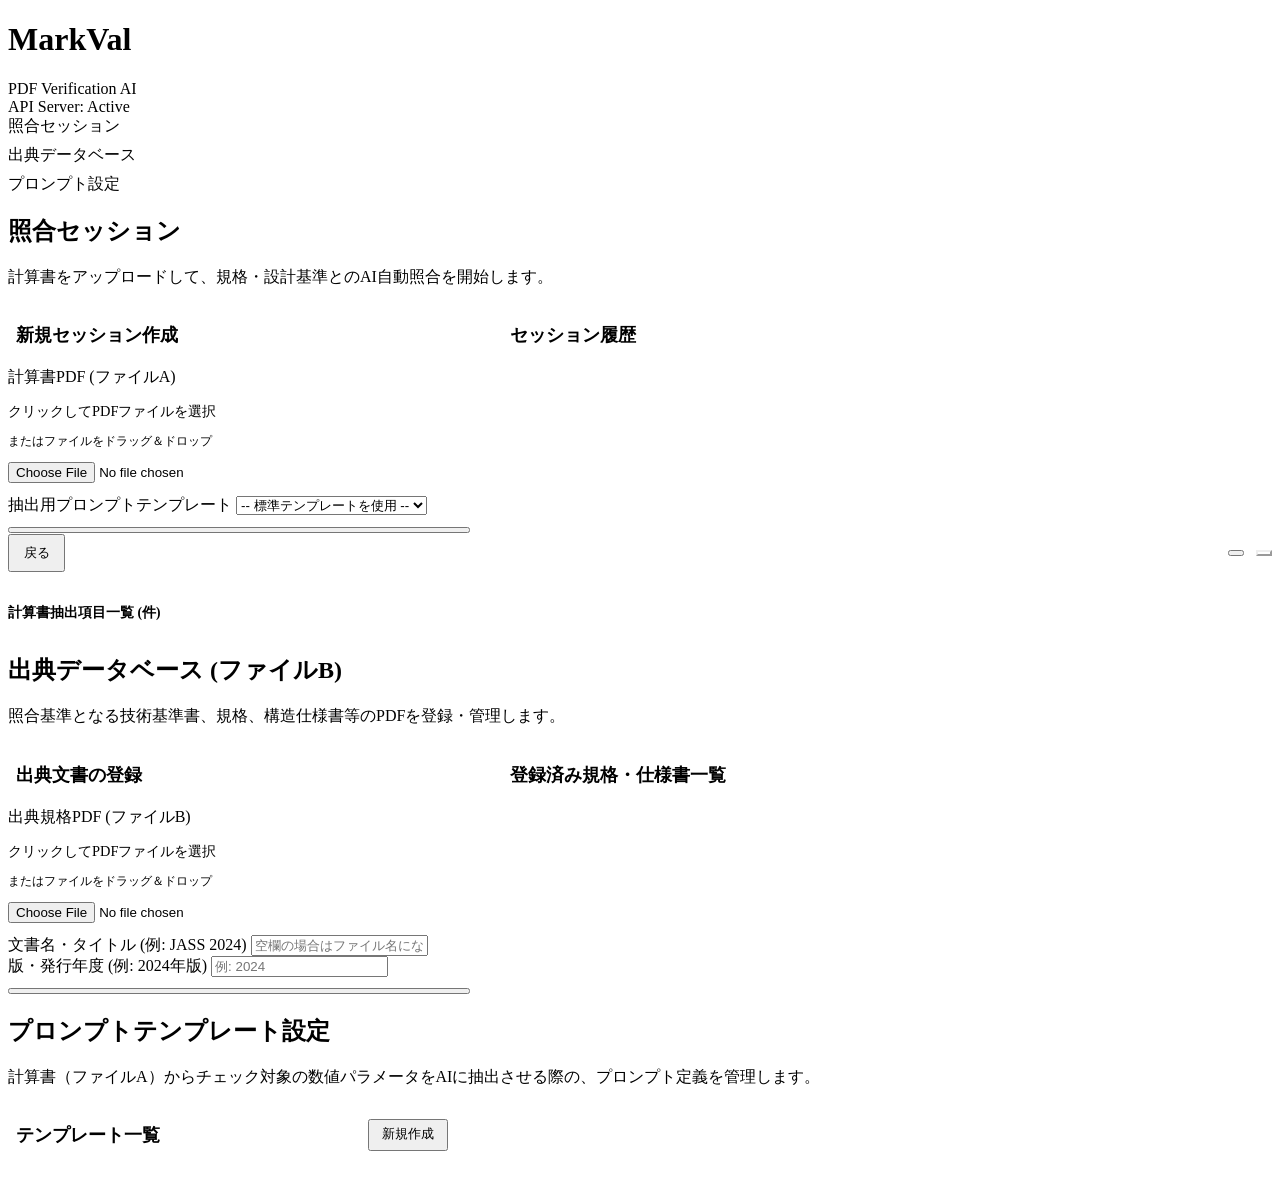
==== backend/app/static/index.html @ f7783916 "a" ====
<!DOCTYPE html>
<html lang="ja">
<head>
    <meta charset="UTF-8">
    <meta name="viewport" content="width=device-width, initial-scale=1.0">
    <title>MarkVal - AI PDF Verification Dashboard</title>
    <link rel="stylesheet" href="/static/style.css">
    <link rel="stylesheet" href="/static/css/all.min.css">
    <script defer src="/static/alpine.min.js"></script>
    <script src="/static/app.js"></script>
</head>
<body x-data="app">

    <!-- Global Top Loading Progress Bar -->
    <div class="global-loading-bar" x-show="loading.sessions || loading.docs || loading.prompts || loading.uploadA || loading.uploadB || loading.matching || loading.export || loading.docDetails"></div>

    <!-- Main Header -->
    <header>
        <div class="logo-container">
            <i class="fa-solid fa-square-check logo-icon"></i>
            <div>
                <h1 class="logo-title">MarkVal</h1>
                <div class="logo-subtitle">PDF Verification AI</div>
            </div>
        </div>
        
        <div class="api-status">
            <div class="status-dot"></div>
            <span>API Server: Active</span>
        </div>
    </header>

    <!-- App Main Layout -->
    <div class="app-container">
        <!-- Sidebar Navigation -->
        <aside class="sidebar">
            <nav style="display: flex; flex-direction: column; gap: 0.5rem; width: 100%;">
                <div class="nav-item" :class="activeTab === 'sessions' ? 'active' : ''" @click="activeTab = 'sessions'; activeSession = null;">
                    <i class="fa-solid fa-list-check"></i>
                    <span>照合セッション</span>
                </div>
                <div class="nav-item" :class="activeTab === 'source_db' ? 'active' : ''" @click="activeTab = 'source_db'; selectedDoc = null;">
                    <i class="fa-solid fa-database"></i>
                    <span>出典データベース</span>
                </div>
                <div class="nav-item" :class="activeTab === 'prompts' ? 'active' : ''" @click="activeTab = 'prompts'">
                    <i class="fa-solid fa-sliders"></i>
                    <span>プロンプト設定</span>
                </div>
            </nav>
        </aside>

        <!-- Main Content Area -->
        <main class="main-content">

            <!-- ================= SESSIONS TAB ================= -->
            <div x-show="activeTab === 'sessions'">
                
                <!-- 1. SESSIONS LIST & UPLOADER -->
                <div x-show="!activeSession">
                    <div class="section-header">
                        <div>
                            <h2 class="section-title">照合セッション</h2>
                            <p class="section-subtitle">計算書をアップロードして、規格・設計基準とのAI自動照合を開始します。</p>
                        </div>
                    </div>

                    <div style="display: grid; grid-template-columns: 1.2fr 2fr; gap: 2rem; align-items: start;">
                        <!-- Upload Form Card -->
                        <div class="glass-card" style="position: relative;">
                            <h3 style="margin-bottom: 1.25rem; font-size: 1.15rem; font-weight: 600;"><i class="fa-solid fa-file-arrow-up" style="color: var(--accent-purple); margin-right: 0.5rem;"></i>新規セッション作成</h3>
                            
                            <!-- Custom Drag-and-drop Dropzone -->
                            <div class="form-group">
                                <label class="form-label">計算書PDF (ファイルA)</label>
                                <div class="upload-dropzone">
                                    <i class="fa-solid fa-cloud-arrow-up upload-icon"></i>
                                    <p style="font-size: 0.9rem; font-weight: 500; margin-bottom: 0.25rem;">クリックしてPDFファイルを選択</p>
                                    <p style="font-size: 0.75rem; color: var(--text-muted);">またはファイルをドラッグ＆ドロップ</p>
                                    <input type="file" id="file-a-input" accept="application/pdf" @change="formA.file = $event.target.files[0]">
                                </div>
                                <div x-show="formA.file" style="margin-top: 0.75rem; display: flex; align-items: center; gap: 0.5rem; font-size: 0.85rem; color: var(--accent-teal);">
                                    <i class="fa-solid fa-file-pdf"></i>
                                    <span x-text="formA.file ? formA.file.name : ''"></span>
                                </div>
                            </div>

                            <!-- Prompt Selection -->
                            <div class="form-group">
                                <label class="form-label" for="session-prompt-select">抽出用プロンプトテンプレート</label>
                                <select class="form-select" id="session-prompt-select" x-model="formA.promptTemplateId">
                                    <option value="">-- 標準テンプレートを使用 --</option>
                                    <template x-for="prompt in promptTemplates" :key="prompt.id">
                                        <option :value="prompt.id" x-text="prompt.name"></option>
                                    </template>
                                </select>
                            </div>

                            <button class="btn btn-primary" style="width: 100%; margin-top: 0.5rem;" @click="uploadFileA" :disabled="loading.uploadA || !formA.file">
                                <template x-if="!loading.uploadA">
                                    <span><i class="fa-solid fa-play"></i> アップロードして解析開始</span>
                                </template>
                                <template x-if="loading.uploadA">
                                    <span style="display: flex; align-items: center; gap: 0.5rem;"><div class="spinner" style="width: 16px; height: 16px; border-width: 2px;"></div> PDF解析中...</span>
                                </template>
                            </button>
                        </div>

                        <!-- Session History List -->
                        <div class="glass-card">
                            <h3 style="margin-bottom: 1.25rem; font-size: 1.15rem; font-weight: 600;"><i class="fa-solid fa-clock-rotate-left" style="color: var(--accent-teal); margin-right: 0.5rem;"></i>セッション履歴</h3>
                            
                            <template x-if="sessions.length === 0">
                                <div style="text-align: center; padding: 3rem; color: var(--text-muted);">
                                    <i class="fa-regular fa-folder-open" style="font-size: 2.5rem; margin-bottom: 1rem; opacity: 0.5;"></i>
                                    <p>実行済みの照合セッションはありません。</p>
                                </div>
                            </template>

                            <div class="sessions-grid" style="grid-template-columns: 1fr;">
                                <template x-for="session in sessions" :key="session.id">
                                    <div class="glass-card session-card" style="padding: 1rem; border-color: rgba(255,255,255,0.05); background: rgba(255,255,255,0.015);">
                                        <div class="session-card-header">
                                            <div>
                                                <div class="session-title-text" x-text="getFilename(session.file_a_path)" :title="getFilename(session.file_a_path)"></div>
                                                <div class="session-meta-date" x-text="formatDate(session.created_at)"></div>
                                            </div>
                                            <!-- Status badge -->
                                            <span class="badge" 
                                                  :class="session.status === 'exported' ? 'badge-approved' : (session.status === 'reviewed' ? 'badge-pending' : 'badge-pending')"
                                                  x-text="session.status === 'exported' ? 'エクスポート済' : (session.status === 'reviewed' ? '照合完了' : '未照合')"></span>
                                        </div>
                                        
                                        <div class="session-card-footer">
                                            <span class="session-count-tag">
                                                <i class="fa-solid fa-calculator" style="margin-right: 0.25rem;"></i>
                                                抽出項目: <strong x-text="session.item_count" style="color: var(--accent-teal);"></strong> 件
                                            </span>
                                            
                                            <button class="btn btn-secondary" style="padding: 0.4rem 1rem; font-size: 0.85rem;" @click="selectSession(session)">
                                                <i class="fa-solid fa-folder-open"></i> 開く
                                            </button>
                                        </div>
                                    </div>
                                </template>
                            </div>
                        </div>
                    </div>
                </div>

                <!-- 2. ACTIVE SESSION DETAIL (REVIEW SCREEN) -->
                <div x-show="activeSession" style="display: flex; flex-direction: column; height: 100%;">
                    <!-- Session Sub-header -->
                    <div style="display: flex; justify-content: space-between; align-items: center; border-bottom: 1px solid var(--border-glass); padding-bottom: 1rem; margin-bottom: 1rem;">
                        <div style="display: flex; align-items: center; gap: 1rem; min-width: 0;">
                            <button class="btn btn-secondary" style="padding: 0.5rem 0.85rem;" @click="activeSession = null; fetchSessions();">
                                <i class="fa-solid fa-arrow-left-long"></i> 戻る
                            </button>
                            <div style="min-width: 0;">
                                <h2 style="font-size: 1.25rem; font-weight: 700; white-space: nowrap; overflow: hidden; text-overflow: ellipsis; color: var(--text-primary);" x-text="activeSession ? getFilename(activeSession.file_a_path) : ''"></h2>
                                <p style="font-size: 0.8rem; color: var(--text-muted); margin-top: 0.1rem;" x-text="'ID: ' + (activeSession ? activeSession.id : '')"></p>
                            </div>
                        </div>

                        <!-- Top actions -->
                        <div style="display: flex; gap: 0.75rem;">
                            <!-- Run Match button -->
                            <button class="btn btn-primary" @click="runMatching" :disabled="loading.matching || checkItems.length === 0">
                                <template x-if="!loading.matching">
                                    <span><i class="fa-solid fa-wand-magic-sparkles"></i> 🤖 AI照合を実行</span>
                                </template>
                                <template x-if="loading.matching">
                                    <span style="display: flex; align-items: center; gap: 0.5rem;"><div class="spinner" style="width: 16px; height: 16px; border-width: 2px;"></div> 照合中...</span>
                                </template>
                            </button>

                            <!-- Export button -->
                            <button class="btn btn-secondary" style="border-color: var(--color-approved); color: var(--color-approved); background: var(--color-approved-bg);" @click="exportAnnotatedPdf" :disabled="loading.export">
                                <template x-if="!loading.export">
                                    <span><i class="fa-solid fa-file-pdf"></i> 注釈PDFダウンロード</span>
                                </template>
                                <template x-if="loading.export">
                                    <span style="display: flex; align-items: center; gap: 0.5rem;"><div class="spinner" style="width: 16px; height: 16px; border-width: 2px; border-top-color: var(--color-approved);"></div> エクスポート中...</span>
                                </template>
                            </button>
                        </div>
                    </div>

                    <!-- Split Review Grid Layout -->
                    <div class="review-container">
                        <!-- Left Checklist Panel -->
                        <div class="review-left-pane">
                            <div style="display: flex; justify-content: space-between; align-items: center; margin-bottom: 0.75rem; font-size: 0.85rem; color: var(--text-secondary);">
                                <span style="font-weight: 600;">計算書抽出項目一覧 (<span x-text="checkItems.length"></span>件)</span>
                            </div>

                            <!-- List -->
                            <div class="review-items-list">
                                <template x-for="item in checkItems" :key="item.id">
                                    <div class="check-item-card" 
                                         :class="selectedItem && selectedItem.id === item.id ? 'active' : ''"
                                         @click="selectedItem = item">
                                        <div class="check-item-info">
                                            <div class="check-item-label" x-text="item.label" :title="item.label"></div>
                                            <div class="check-item-values">
                                                <span x-text="item.value"></span>
                                                <span x-text="item.unit" style="font-size: 0.75rem; color: var(--text-muted);"></span>
                                            </div>
                                            <!-- Match confidence bar -->
                                            <div x-show="matchResults[item.id]" style="display: flex; align-items: center; gap: 0.5rem; margin-top: 0.25rem;">
                                                <div class="confidence-bar">
                                                    <div class="confidence-fill" 
                                                         :style="'width: ' + (matchResults[item.id] ? Math.round(matchResults[item.id].confidence * 100) : 0) + '%; background-color: ' + (matchResults[item.id]?.status === 'approved' ? 'var(--color-approved)' : (matchResults[item.id]?.status === 'rejected' ? 'var(--color-rejected)' : 'var(--color-pending)'))"></div>
                                                </div>
                                                <span style="font-size: 0.7rem; color: var(--text-muted);" x-text="(matchResults[item.id] ? Math.round(matchResults[item.id].confidence * 100) : 0) + '%'"></span>
                                            </div>
                                        </div>

                                        <!-- Status indicator badge -->
                                        <div>
                                            <template x-if="matchResults[item.id]">
                                                <span class="badge" 
                                                      :class="matchResults[item.id].status === 'approved' ? 'badge-approved' : (matchResults[item.id].status === 'rejected' ? 'badge-rejected' : 'badge-pending')"
                                                      x-text="matchResults[item.id].status === 'approved' ? '承認✓' : (matchResults[item.id].status === 'rejected' ? '除外' : '保留')"></span>
                                            </template>
                                            <template x-if="!matchResults[item.id]">
                                                <span class="badge badge-pending" style="opacity: 0.5;">未照合</span>
                                            </template>
                                        </div>
                                    </div>
                                </template>
                            </div>
                        </div>

                        <!-- Right Detail Comparison Panel -->
                        <div class="review-right-pane">
                            <template x-if="!selectedItem">
                                <div style="display: flex; flex-direction: column; justify-content: center; align-items: center; flex: 1; text-align: center; color: var(--text-muted); border: 2px dashed var(--border-glass); border-radius: 16px; padding: 3rem;">
                                    <i class="fa-solid fa-arrow-pointer" style="font-size: 3rem; color: var(--accent-purple); opacity: 0.4; margin-bottom: 1rem; transform: rotate(-25deg);"></i>
                                    <h4 style="font-size: 1.1rem; font-weight: 600; color: var(--text-primary); margin-bottom: 0.25rem;">項目を選択してください</h4>
                                    <p style="font-size: 0.85rem; max-width: 300px;">左側の抽出項目リストから確認したい項目を選択すると、詳細情報とAIの照合内容が表示されます。</p>
                                </div>
                            </template>

                            <template x-if="selectedItem">
                                <div class="glass-card" style="padding: 1.5rem; display: flex; flex-direction: column; gap: 1.5rem;">
                                    
                                    <!-- Detail Header -->
                                    <div class="detail-header" style="display: flex; justify-content: space-between; align-items: start;">
                                        <div>
                                            <span style="font-size: 0.8rem; color: var(--accent-teal); font-weight: 600; text-transform: uppercase;" x-text="'PAGE ' + selectedItem.page"></span>
                                            <h3 style="font-size: 1.25rem; font-weight: 700; color: var(--text-primary); margin-top: 0.15rem;" x-text="selectedItem.label"></h3>
                                        </div>

                                        <!-- Review Decision Actions -->
                                        <div x-show="matchResults[selectedItem.id]" style="display: flex; flex-direction: column; align-items: flex-end; gap: 0.4rem;">
                                            <span style="font-size: 0.8rem; font-weight: 600; color: var(--text-muted);">手動判定の上書き:</span>
                                            <div style="display: flex; background: var(--bg-tertiary); border: 1px solid var(--border-glass); padding: 0.25rem; border-radius: 10px; gap: 0.25rem;">
                                                <button class="btn" style="padding: 0.35rem 0.85rem; font-size: 0.8rem; border-radius: 8px;"
                                                        :class="matchResults[selectedItem.id]?.status === 'approved' ? 'btn-status-approved active' : 'btn-status-approved'"
                                                        @click="updateStatus(selectedItem, 'approved')">
                                                    承認✓
                                                </button>
                                                <button class="btn" style="padding: 0.35rem 0.85rem; font-size: 0.8rem; border-radius: 8px;"
                                                        :class="matchResults[selectedItem.id]?.status === 'rejected' ? 'btn-status-rejected active' : 'btn-status-rejected'"
                                                        @click="updateStatus(selectedItem, 'rejected')">
                                                    除外
                                                </button>
                                                <button class="btn" style="padding: 0.35rem 0.85rem; font-size: 0.8rem; border-radius: 8px;"
                                                        :class="matchResults[selectedItem.id]?.status === 'pending' ? 'btn-status-pending active' : 'btn-status-pending'"
                                                        @click="updateStatus(selectedItem, 'pending')">
                                                    保留
                                                </button>
                                            </div>
                                        </div>
                                    </div>

                                    <!-- Extracted info row -->
                                    <div class="detail-row">
                                        <div class="detail-col">
                                            <h4 class="detail-label">計算書の値</h4>
                                            <div class="detail-value-box">
                                                <span class="detail-number" x-text="selectedItem.value"></span>
                                                <span class="detail-unit" x-text="selectedItem.unit"></span>
                                            </div>
                                        </div>
                                        <div class="detail-col">
                                            <h4 class="detail-label">計算書上の出現コンテキスト</h4>
                                            <div class="context-block" x-text="selectedItem.context"></div>
                                        </div>
                                    </div>

                                    <!-- AI Match Results Analysis -->
                                    <div>
                                        <h4 class="detail-label" style="margin-bottom: 0.75rem;"><i class="fa-solid fa-brain" style="color: var(--accent-purple); margin-right: 0.4rem;"></i>AI照合解析結果</h4>
                                        
                                        <!-- Case 1: Match run and results exist -->
                                        <template x-if="matchResults[selectedItem.id]">
                                            <div>
                                                <!-- Subcase 1a: Matched Source Item found -->
                                                <template x-if="matchResults[selectedItem.id].source_item">
                                                    <div class="match-comparison-card" :class="matchResults[selectedItem.id].status === 'approved' ? 'matched' : 'unmatched'">
                                                        
                                                        <div style="display: flex; justify-content: space-between; align-items: center; margin-bottom: 1rem; border-bottom: 1px solid var(--border-glass); padding-bottom: 0.75rem;">
                                                            <div>
                                                                <span style="font-size: 0.75rem; color: var(--text-muted); font-weight: 500;">照合元データベース (ファイルB)</span>
                                                                <h4 style="font-size: 0.95rem; font-weight: 700; color: var(--text-primary);" x-text="matchResults[selectedItem.id].source_item.label"></h4>
                                                                <span style="font-size: 0.8rem; color: var(--accent-teal);" x-text="'基準書等: ' + (matchResults[selectedItem.id].source_item.context_text.substring(0,30) + '... (P.' + matchResults[selectedItem.id].source_item.page + ')')"></span>
                                                            </div>
                                                            <div style="text-align: right;">
                                                                <span style="font-size: 0.75rem; color: var(--text-muted);">適合度</span>
                                                                <div style="font-family: var(--font-mono); font-size: 1.25rem; font-weight: 700; color: var(--accent-teal);" x-text="Math.round(matchResults[selectedItem.id].confidence * 100) + '%'"></div>
                                                            </div>
                                                        </div>

                                                        <!-- Comparison details -->
                                                        <div style="display: flex; gap: 2rem; align-items: center; margin-bottom: 1.25rem;">
                                                            <div style="background: rgba(0,0,0,0.15); padding: 0.6rem 1rem; border-radius: 8px; border: 1px solid var(--border-glass); text-align: center; min-width: 100px;">
                                                                <span style="font-size: 0.7rem; color: var(--text-muted); display: block;">計算書(A)</span>
                                                                <span style="font-family: var(--font-mono); font-size: 1.15rem; font-weight: 700;" x-text="selectedItem.value + ' ' + selectedItem.unit"></span>
                                                            </div>
                                                            
                                                            <i class="fa-solid fa-arrows-left-right" style="color: var(--text-muted); font-size: 1.2rem;"></i>

                                                            <div style="background: rgba(0,0,0,0.15); padding: 0.6rem 1rem; border-radius: 8px; border: 1px solid var(--border-glass); text-align: center; min-width: 100px;">
                                                                <span style="font-size: 0.7rem; color: var(--text-muted); display: block;">出典DB(B)</span>
                                                                <span style="font-family: var(--font-mono); font-size: 1.15rem; font-weight: 700; color: var(--accent-teal);" x-text="matchResults[selectedItem.id].source_item.value + ' ' + matchResults[selectedItem.id].source_item.unit"></span>
                                                            </div>
                                                        </div>

                                                        <!-- Reasoning -->
                                                        <div class="match-reasoning-title">
                                                            <i class="fa-solid fa-comment-dots" style="color: var(--accent-purple);"></i>
                                                            <span>判定理由と根拠</span>
                                                        </div>
                                                        <div class="match-reasoning-text" x-text="matchResults[selectedItem.id].ai_reasoning"></div>

                                                        <!-- Source Context Text -->
                                                        <div style="font-size: 0.8rem; color: var(--text-muted); margin-bottom: 0.4rem; font-weight: 600;">出典箇所コンテキスト (ファイルB)</div>
                                                        <div class="context-block" style="font-size: 0.8rem; max-height: 120px;" x-text="matchResults[selectedItem.id].source_item.context_text"></div>
                                                    </div>
                                                </template>

                                                <!-- Subcase 1b: No Source Item matched (but AI reasoning is there) -->
                                                <template x-if="!matchResults[selectedItem.id].source_item">
                                                    <div class="match-comparison-card unmatched">
                                                        <div class="match-reasoning-title" style="color: var(--color-rejected);">
                                                            <i class="fa-solid fa-triangle-exclamation"></i>
                                                            <span>適合データ未検出</span>
                                                        </div>
                                                        <div class="match-reasoning-text" style="background: rgba(0,0,0,0.15);" x-text="matchResults[selectedItem.id].ai_reasoning"></div>
                                                        <p style="font-size: 0.8rem; color: var(--text-muted);">
                                                            出典データベース内に関連パラメータや一致する数値を見つけることができませんでした。
                                                        </p>
                                                    </div>
                                                </template>
                                            </div>
                                        </template>

                                        <!-- Case 2: Matching results do not exist for this item -->
                                        <template x-if="!matchResults[selectedItem.id]">
                                            <div style="border: 1px solid var(--border-glass); background: hsla(38, 92%, 50%, 0.05); padding: 1.25rem; border-radius: 12px; display: flex; align-items: center; gap: 1rem;">
                                                <i class="fa-solid fa-circle-question" style="font-size: 1.75rem; color: var(--color-pending);"></i>
                                                <div>
                                                    <h5 style="font-weight: 600; font-size: 0.95rem; color: var(--text-primary);">この項目はまだ照合されていません</h5>
                                                    <p style="font-size: 0.85rem; color: var(--text-muted); margin-top: 0.1rem;">上の『🤖 AI照合を実行』ボタンをクリックして、データベースBの出典情報と突き合わせてください。</p>
                                                </div>
                                            </div>
                                        </template>
                                    </div>
                                </div>
                            </template>
                        </div>
                    </div>
                </div>
            </div>

            <!-- ================= SOURCE DB TAB ================= -->
            <div x-show="activeTab === 'source_db'">
                <div class="section-header">
                    <div>
                        <h2 class="section-title">出典データベース (ファイルB)</h2>
                        <p class="section-subtitle">照合基準となる技術基準書、規格、構造仕様書等のPDFを登録・管理します。</p>
                    </div>
                </div>

                <div style="display: grid; grid-template-columns: 1.2fr 2fr; gap: 2rem; align-items: start;">
                    <!-- Upload/Register Document -->
                    <div class="glass-card">
                        <h3 style="margin-bottom: 1.25rem; font-size: 1.15rem; font-weight: 600;"><i class="fa-solid fa-folder-plus" style="color: var(--accent-purple); margin-right: 0.5rem;"></i>出典文書の登録</h3>
                        
                        <div class="form-group">
                            <label class="form-label">出典規格PDF (ファイルB)</label>
                            <div class="upload-dropzone">
                                <i class="fa-solid fa-file-pdf upload-icon" style="color: var(--color-rejected);"></i>
                                <p style="font-size: 0.9rem; font-weight: 500; margin-bottom: 0.25rem;">クリックしてPDFファイルを選択</p>
                                <p style="font-size: 0.75rem; color: var(--text-muted);">またはファイルをドラッグ＆ドロップ</p>
                                <input type="file" id="file-b-input" accept="application/pdf" @change="formB.file = $event.target.files[0]">
                            </div>
                            <div x-show="formB.file" style="margin-top: 0.75rem; display: flex; align-items: center; gap: 0.5rem; font-size: 0.85rem; color: var(--accent-teal);">
                                <i class="fa-solid fa-file-pdf"></i>
                                <span x-text="formB.file ? formB.file.name : ''"></span>
                            </div>
                        </div>

                        <div class="form-group">
                            <label class="form-label" for="doc-title">文書名・タイトル (例: JASS 2024)</label>
                            <input type="text" id="doc-title" class="form-input" placeholder="空欄の場合はファイル名になります" x-model="formB.title">
                        </div>

                        <div class="form-group">
                            <label class="form-label" for="doc-version">版・発行年度 (例: 2024年版)</label>
                            <input type="text" id="doc-version" class="form-input" placeholder="例: 2024" x-model="formB.version">
                        </div>

                        <button class="btn btn-primary" style="width: 100%; margin-top: 0.5rem;" @click="uploadSourceDoc" :disabled="loading.uploadB || !formB.file">
                            <template x-if="!loading.uploadB">
                                <span><i class="fa-solid fa-square-plus"></i> 登録し、数値を自動抽出</span>
                            </template>
                            <template x-if="loading.uploadB">
                                <span style="display: flex; align-items: center; gap: 0.5rem;"><div class="spinner" style="width: 16px; height: 16px; border-width: 2px;"></div> PDF解析&データ登録中...</span>
                            </template>
                        </button>
                    </div>

                    <!-- Registered Documents list -->
                    <div style="display: flex; flex-direction: column; gap: 1rem;">
                        <div class="glass-card">
                            <h3 style="margin-bottom: 1.25rem; font-size: 1.15rem; font-weight: 600;"><i class="fa-solid fa-files" style="color: var(--accent-teal); margin-right: 0.5rem;"></i>登録済み規格・仕様書一覧</h3>
                            
                            <template x-if="sourceDocs.length === 0">
                                <div style="text-align: center; padding: 3rem; color: var(--text-muted);">
                                    <i class="fa-regular fa-folder" style="font-size: 2.5rem; margin-bottom: 1rem; opacity: 0.5;"></i>
                                    <p>登録済みの出典文書はありません。左側のフォームから登録してください。</p>
                                </div>
                            </template>

                            <div class="source-docs-list">
                                <template x-for="doc in sourceDocs" :key="doc.id">
                                    <div class="glass-card" style="padding: 1.25rem; border-color: rgba(255,255,255,0.05); display: flex; flex-direction: column; gap: 0.75rem;" :style="selectedDoc && selectedDoc.id === doc.id ? 'border-color: var(--accent-purple); background: var(--accent-purple-glow);' : ''">
                                        <div style="display: flex; justify-content: space-between; align-items: start;">
                                            <div>
                                                <h4 style="font-weight: 700; font-size: 1.05rem; color: var(--text-primary);" x-text="doc.title || doc.filename"></h4>
                                                <div style="font-size: 0.8rem; color: var(--text-muted); margin-top: 0.15rem;" x-text="doc.version ? '版: ' + doc.version : ''"></div>
                                                <div style="font-size: 0.8rem; color: var(--text-muted); margin-top: 0.15rem;" x-text="'登録日時: ' + formatDate(doc.uploaded_at)"></div>
                                            </div>
                                            <button class="btn btn-danger" style="padding: 0.35rem 0.6rem; font-size: 0.75rem;" @click.stop="deleteSourceDoc(doc.id)">
                                                <i class="fa-solid fa-trash"></i> 削除
                                            </button>
                                        </div>

                                        <div style="display: flex; justify-content: space-between; align-items: center; border-top: 1px solid var(--border-glass); padding-top: 0.75rem; margin-top: 0.25rem;">
                                            <span style="font-size: 0.8rem; color: var(--text-secondary);">
                                                抽出済み数値・パラメータ: <strong style="color: var(--accent-teal);" x-text="doc.item_count"></strong> 件
                                            </span>
                                            <button class="btn btn-secondary" style="padding: 0.35rem 0.85rem; font-size: 0.8rem;" @click="selectSourceDoc(doc)">
                                                <i class="fa-solid fa-eye"></i> データを確認
                                            </button>
                                        </div>

                                        <!-- Nested Extracted parameters list (collapsible on select) -->
                                        <div x-show="selectedDoc && selectedDoc.id === doc.id" style="margin-top: 0.5rem; padding-top: 0.75rem; border-top: 1px dashed var(--border-glass);">
                                            <h5 style="font-size: 0.85rem; font-weight: 600; color: var(--text-primary); margin-bottom: 0.5rem;">抽出された変数・値一覧:</h5>
                                            
                                            <template x-if="loading.docDetails">
                                                <div style="text-align: center; padding: 1rem;">
                                                    <div class="spinner" style="width: 20px; height: 20px; border-width: 2px; display: inline-block;"></div>
                                                </div>
                                            </template>

                                            <template x-if="!loading.docDetails && docItems.length === 0">
                                                <p style="font-size: 0.8rem; color: var(--text-muted); text-align: center;">抽出データがありません。</p>
                                            </template>

                                            <div style="max-height: 250px; overflow-y: auto; display: flex; flex-direction: column; gap: 0.4rem; padding-right: 0.25rem;">
                                                <template x-for="item in docItems" :key="item.id">
                                                    <div style="background: rgba(0,0,0,0.2); padding: 0.5rem 0.75rem; border-radius: 6px; border: 1px solid var(--border-glass); display: flex; justify-content: space-between; align-items: center;">
                                                        <div style="min-width: 0; flex: 1;">
                                                            <div style="font-size: 0.8rem; font-weight: 600; color: var(--text-secondary); white-space: nowrap; overflow: hidden; text-overflow: ellipsis;" x-text="item.label"></div>
                                                            <div style="font-size: 0.7rem; color: var(--text-muted);" x-text="'P. ' + item.page + ' | Context: ' + (item.context_text.substring(0,35) + '...')"></div>
                                                        </div>
                                                        <div style="font-family: var(--font-mono); font-size: 0.85rem; font-weight: 600; color: var(--accent-teal); white-space: nowrap;">
                                                            <span x-text="item.value"></span>
                                                            <span x-text="item.unit" style="font-size: 0.7rem; color: var(--text-muted);"></span>
                                                        </div>
                                                    </div>
                                                </template>
                                            </div>
                                        </div>
                                    </div>
                                </template>
                            </div>
                        </div>
                    </div>
                </div>
            </div>

            <!-- ================= PROMPT TAB ================= -->
            <div x-show="activeTab === 'prompts'">
                <div class="section-header">
                    <div>
                        <h2 class="section-title">プロンプトテンプレート設定</h2>
                        <p class="section-subtitle">計算書（ファイルA）からチェック対象の数値パラメータをAIに抽出させる際の、プロンプト定義を管理します。</p>
                    </div>
                </div>

                <div style="display: grid; grid-template-columns: 1fr 1.8fr; gap: 2rem; align-items: start;">
                    <!-- Template List -->
                    <div class="glass-card">
                        <div style="display: flex; justify-content: space-between; align-items: center; margin-bottom: 1.25rem;">
                            <h3 style="font-size: 1.15rem; font-weight: 600;"><i class="fa-solid fa-clipboard-list" style="color: var(--accent-teal); margin-right: 0.5rem;"></i>テンプレート一覧</h3>
                            <button class="btn btn-secondary" style="padding: 0.35rem 0.75rem; font-size: 0.8rem;" @click="startNewPrompt">
                                <i class="fa-solid fa-plus"></i> 新規作成
                            </button>
                        </div>

                        <div style="display: flex; flex-direction: column; gap: 0.5rem;">
                            <!-- Seed prompt or loaded prompts -->
                            <template x-for="prompt in promptTemplates" :key="prompt.id">
                                <div class="nav-item" style="border: 1px solid rgba(255,255,255,0.05); background: rgba(255,255,255,0.01);"
                                     :class="selectedPrompt && selectedPrompt.id === prompt.id ? 'active' : ''"
                                     @click="selectPrompt(prompt)">
                                    <i class="fa-regular fa-file-code" style="color: var(--accent-purple);"></i>
                                    <div style="flex: 1; min-width: 0;">
                                        <div style="font-weight: 600; font-size: 0.9rem; white-space: nowrap; overflow: hidden; text-overflow: ellipsis;" x-text="prompt.name"></div>
                                        <div style="font-size: 0.75rem; color: var(--text-muted);" x-text="prompt.industry || '一般'"></div>
                                    </div>
                                </div>
                            </template>
                        </div>
                    </div>

                    <!-- Template Edit Form -->
                    <div class="glass-card">
                        <!-- Placeholder -->
                        <template x-if="!selectedPrompt && !isEditingNewPrompt">
                            <div style="text-align: center; padding: 5rem; color: var(--text-muted);">
                                <i class="fa-solid fa-sliders" style="font-size: 3rem; margin-bottom: 1.5rem; opacity: 0.4;"></i>
                                <p>左側のリストからテンプレートを選択するか、「新規作成」をクリックして編集を開始してください。</p>
                            </div>
                        </template>

                        <!-- Form contents -->
                        <template x-if="selectedPrompt || isEditingNewPrompt">
                            <div>
                                <h3 style="margin-bottom: 1.25rem; font-size: 1.15rem; font-weight: 700; color: var(--text-primary);"
                                    x-text="isEditingNewPrompt ? '新規プロンプトテンプレート作成' : 'テンプレートの編集'"></h3>
                                
                                <div class="form-group">
                                    <label class="form-label" for="prompt-name">テンプレート名</label>
                                    <input type="text" id="prompt-name" class="form-input" placeholder="例: 構造計算書_標準" x-model="editingPrompt.name">
                                </div>

                                <div class="form-group">
                                    <label class="form-label" for="prompt-industry">分野・タグ</label>
                                    <input type="text" id="prompt-industry" class="form-input" placeholder="例: 建築構造 / 土木 / 機械設計" x-model="editingPrompt.industry">
                                </div>

                                <div class="form-group">
                                    <label class="form-label" for="prompt-content">プロンプト本文テンプレート (変数: {{document_text}})</label>
                                    <textarea id="prompt-content" class="form-textarea" style="height: 250px; font-family: var(--font-mono); font-size: 0.85rem;" placeholder="PDFテキストから項目を抽出するための指示を記述してください。" x-model="editingPrompt.content"></textarea>
                                </div>

                                <div style="display: flex; justify-content: space-between; align-items: center; margin-top: 1.5rem; border-top: 1px solid var(--border-glass); padding-top: 1rem;">
                                    <div>
                                        <button class="btn btn-danger" x-show="selectedPrompt" @click="deletePrompt(selectedPrompt.id)">
                                            <i class="fa-solid fa-trash-can"></i> 削除
                                        </button>
                                    </div>
                                    <div style="display: flex; gap: 0.5rem;">
                                        <button class="btn btn-secondary" @click="selectedPrompt = null; isEditingNewPrompt = false;">キャンセル</button>
                                        <button class="btn btn-primary" @click="savePrompt"><i class="fa-solid fa-floppy-disk"></i> 保存</button>
                                    </div>
                                </div>
                            </div>
                        </template>
                    </div>
                </div>
            </div>

        </main>
    </div>

    <!-- Notification Toast Popup -->
    <div class="toast-notification" :class="notification ? notification.type : ''" x-show="notification">
        <i class="fa-solid toast-icon" :class="notification?.type === 'success' ? 'fa-circle-check' : 'fa-circle-exclamation'"></i>
        <span x-text="notification ? notification.message : ''"></span>
    </div>

</body>
</html>
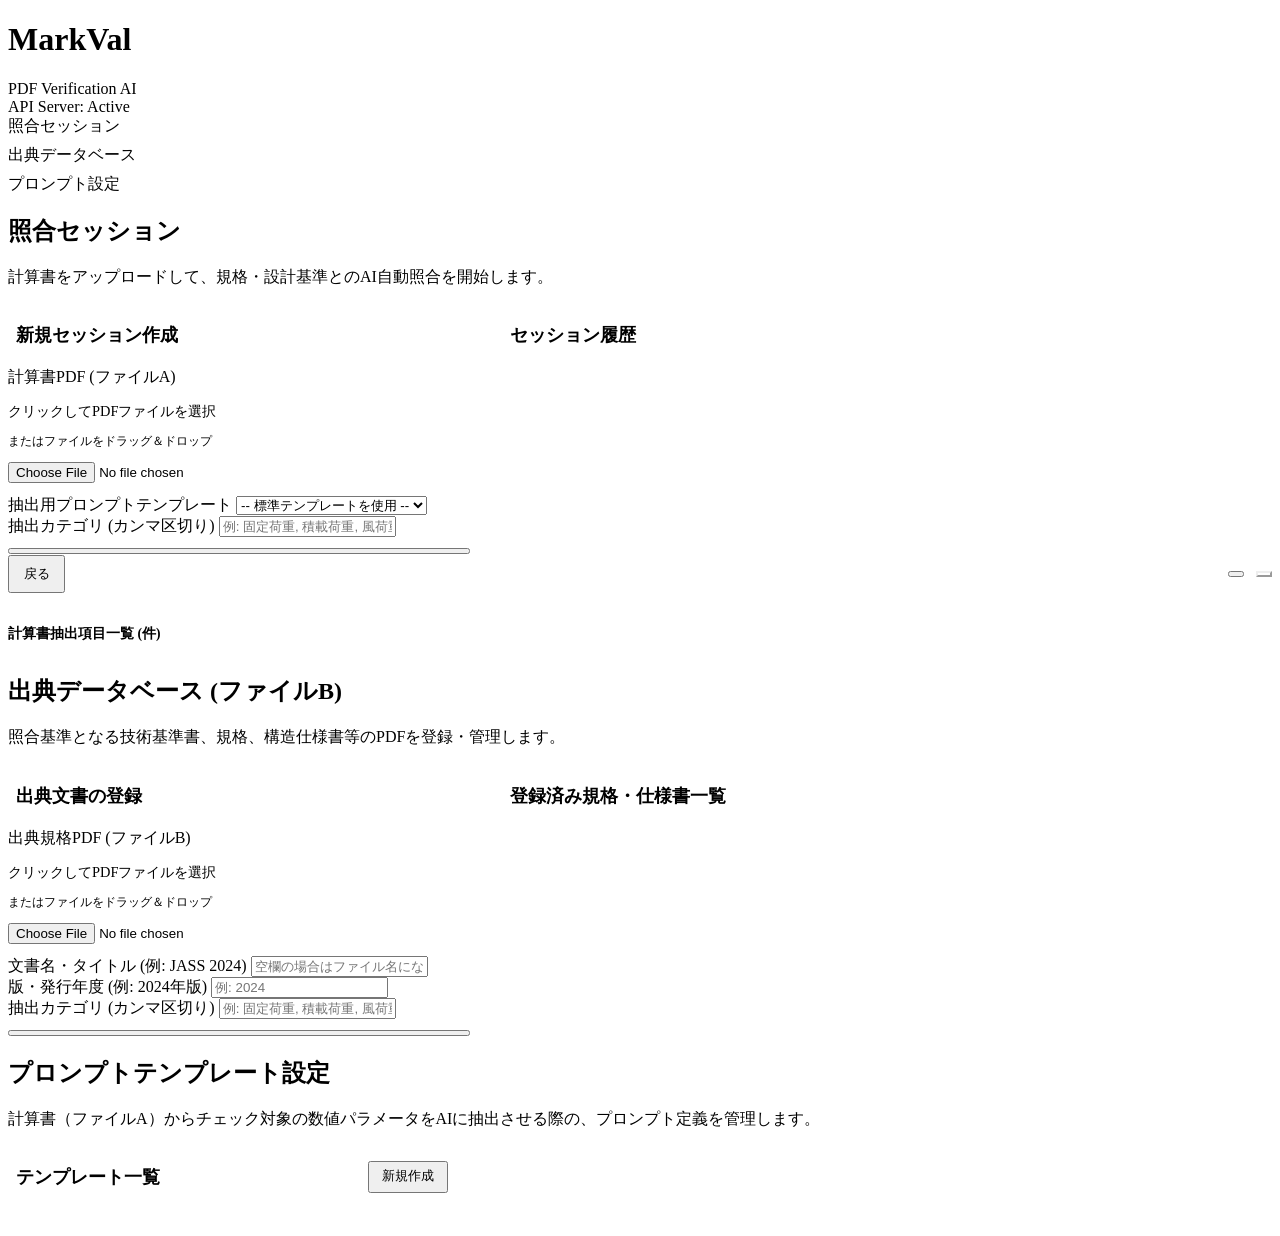
==== commit 6c1e79a8: "category" ====
--- a/backend/app/static/index.html
+++ b/backend/app/static/index.html
@@ -96,6 +96,12 @@
                                 </select>
                             </div>
 
+                            <!-- Categories Config -->
+                            <div class="form-group">
+                                <label class="form-label" for="session-categories-input">抽出カテゴリ (カンマ区切り)</label>
+                                <input type="text" id="session-categories-input" class="form-input" placeholder="例: 固定荷重, 積載荷重, 風荷重..." x-model="formA.categories">
+                            </div>
+
                             <button class="btn btn-primary" style="width: 100%; margin-top: 0.5rem;" @click="uploadFileA" :disabled="loading.uploadA || !formA.file">
                                 <template x-if="!loading.uploadA">
                                     <span><i class="fa-solid fa-play"></i> アップロードして解析開始</span>
@@ -201,7 +207,12 @@
                                          :class="selectedItem && selectedItem.id === item.id ? 'active' : ''"
                                          @click="selectedItem = item">
                                         <div class="check-item-info">
-                                            <div class="check-item-label" x-text="item.label" :title="item.label"></div>
+                                            <div style="display: flex; align-items: center; gap: 0.5rem; flex-wrap: wrap; margin-bottom: 0.25rem;">
+                                                <div class="check-item-label" x-text="item.label" :title="item.label" style="margin-bottom: 0;"></div>
+                                                <template x-if="item.category">
+                                                    <span class="badge" style="background: rgba(168, 85, 247, 0.12); color: #d8b4fe; border: 1px solid rgba(168, 85, 247, 0.25); font-size: 0.65rem; padding: 0.05rem 0.35rem; border-radius: 4px; font-weight: 500;" x-text="item.category"></span>
+                                                </template>
+                                            </div>
                                             <div class="check-item-values">
                                                 <span x-text="item.value"></span>
                                                 <span x-text="item.unit" style="font-size: 0.75rem; color: var(--text-muted);"></span>
@@ -248,7 +259,12 @@
                                     <!-- Detail Header -->
                                     <div class="detail-header" style="display: flex; justify-content: space-between; align-items: start;">
                                         <div>
-                                            <span style="font-size: 0.8rem; color: var(--accent-teal); font-weight: 600; text-transform: uppercase;" x-text="'PAGE ' + selectedItem.page"></span>
+                                            <div style="display: flex; align-items: center; gap: 0.5rem; margin-bottom: 0.25rem;">
+                                                <span style="font-size: 0.8rem; color: var(--accent-teal); font-weight: 600; text-transform: uppercase;" x-text="'PAGE ' + selectedItem.page"></span>
+                                                <template x-if="selectedItem.category">
+                                                    <span class="badge" style="background: rgba(168, 85, 247, 0.12); color: #d8b4fe; border: 1px solid rgba(168, 85, 247, 0.25); font-size: 0.7rem; padding: 0.1rem 0.45rem; border-radius: 4px; font-weight: 500;" x-text="selectedItem.category"></span>
+                                                </template>
+                                            </div>
                                             <h3 style="font-size: 1.25rem; font-weight: 700; color: var(--text-primary); margin-top: 0.15rem;" x-text="selectedItem.label"></h3>
                                         </div>
 
@@ -304,7 +320,12 @@
                                                         <div style="display: flex; justify-content: space-between; align-items: center; margin-bottom: 1rem; border-bottom: 1px solid var(--border-glass); padding-bottom: 0.75rem;">
                                                             <div>
                                                                 <span style="font-size: 0.75rem; color: var(--text-muted); font-weight: 500;">照合元データベース (ファイルB)</span>
-                                                                <h4 style="font-size: 0.95rem; font-weight: 700; color: var(--text-primary);" x-text="matchResults[selectedItem.id].source_item.label"></h4>
+                                                                <div style="display: flex; align-items: center; gap: 0.5rem; margin-top: 0.15rem; margin-bottom: 0.25rem;">
+                                                                    <h4 style="font-size: 0.95rem; font-weight: 700; color: var(--text-primary); margin: 0;" x-text="matchResults[selectedItem.id].source_item.label"></h4>
+                                                                    <template x-if="matchResults[selectedItem.id].source_item.category">
+                                                                        <span class="badge" style="background: rgba(20, 184, 166, 0.12); color: #2dd4bf; border: 1px solid rgba(20, 184, 166, 0.25); font-size: 0.65rem; padding: 0.05rem 0.35rem; border-radius: 4px; font-weight: 500;" x-text="matchResults[selectedItem.id].source_item.category"></span>
+                                                                    </template>
+                                                                </div>
                                                                 <span style="font-size: 0.8rem; color: var(--accent-teal);" x-text="'基準書等: ' + (matchResults[selectedItem.id].source_item.context_text.substring(0,30) + '... (P.' + matchResults[selectedItem.id].source_item.page + ')')"></span>
                                                             </div>
                                                             <div style="text-align: right;">
@@ -413,6 +434,11 @@
                             <input type="text" id="doc-version" class="form-input" placeholder="例: 2024" x-model="formB.version">
                         </div>
 
+                        <div class="form-group">
+                            <label class="form-label" for="doc-categories-input">抽出カテゴリ (カンマ区切り)</label>
+                            <input type="text" id="doc-categories-input" class="form-input" placeholder="例: 固定荷重, 積載荷重, 風荷重..." x-model="formB.categories">
+                        </div>
+
                         <button class="btn btn-primary" style="width: 100%; margin-top: 0.5rem;" @click="uploadSourceDoc" :disabled="loading.uploadB || !formB.file">
                             <template x-if="!loading.uploadB">
                                 <span><i class="fa-solid fa-square-plus"></i> 登録し、数値を自動抽出</span>
@@ -476,7 +502,12 @@
                                                 <template x-for="item in docItems" :key="item.id">
                                                     <div style="background: rgba(0,0,0,0.2); padding: 0.5rem 0.75rem; border-radius: 6px; border: 1px solid var(--border-glass); display: flex; justify-content: space-between; align-items: center;">
                                                         <div style="min-width: 0; flex: 1;">
-                                                            <div style="font-size: 0.8rem; font-weight: 600; color: var(--text-secondary); white-space: nowrap; overflow: hidden; text-overflow: ellipsis;" x-text="item.label"></div>
+                                                            <div style="display: flex; align-items: center; gap: 0.5rem; flex-wrap: wrap; margin-bottom: 0.1rem;">
+                                                                <div style="font-size: 0.8rem; font-weight: 600; color: var(--text-secondary); white-space: nowrap; overflow: hidden; text-overflow: ellipsis; margin: 0;" x-text="item.label"></div>
+                                                                <template x-if="item.category">
+                                                                    <span class="badge" style="background: rgba(20, 184, 166, 0.12); color: #2dd4bf; border: 1px solid rgba(20, 184, 166, 0.25); font-size: 0.6rem; padding: 0.02rem 0.25rem; border-radius: 3px; font-weight: 500;" x-text="item.category"></span>
+                                                                </template>
+                                                            </div>
                                                             <div style="font-size: 0.7rem; color: var(--text-muted);" x-text="'P. ' + item.page + ' | Context: ' + (item.context_text.substring(0,35) + '...')"></div>
                                                         </div>
                                                         <div style="font-family: var(--font-mono); font-size: 0.85rem; font-weight: 600; color: var(--accent-teal); white-space: nowrap;">
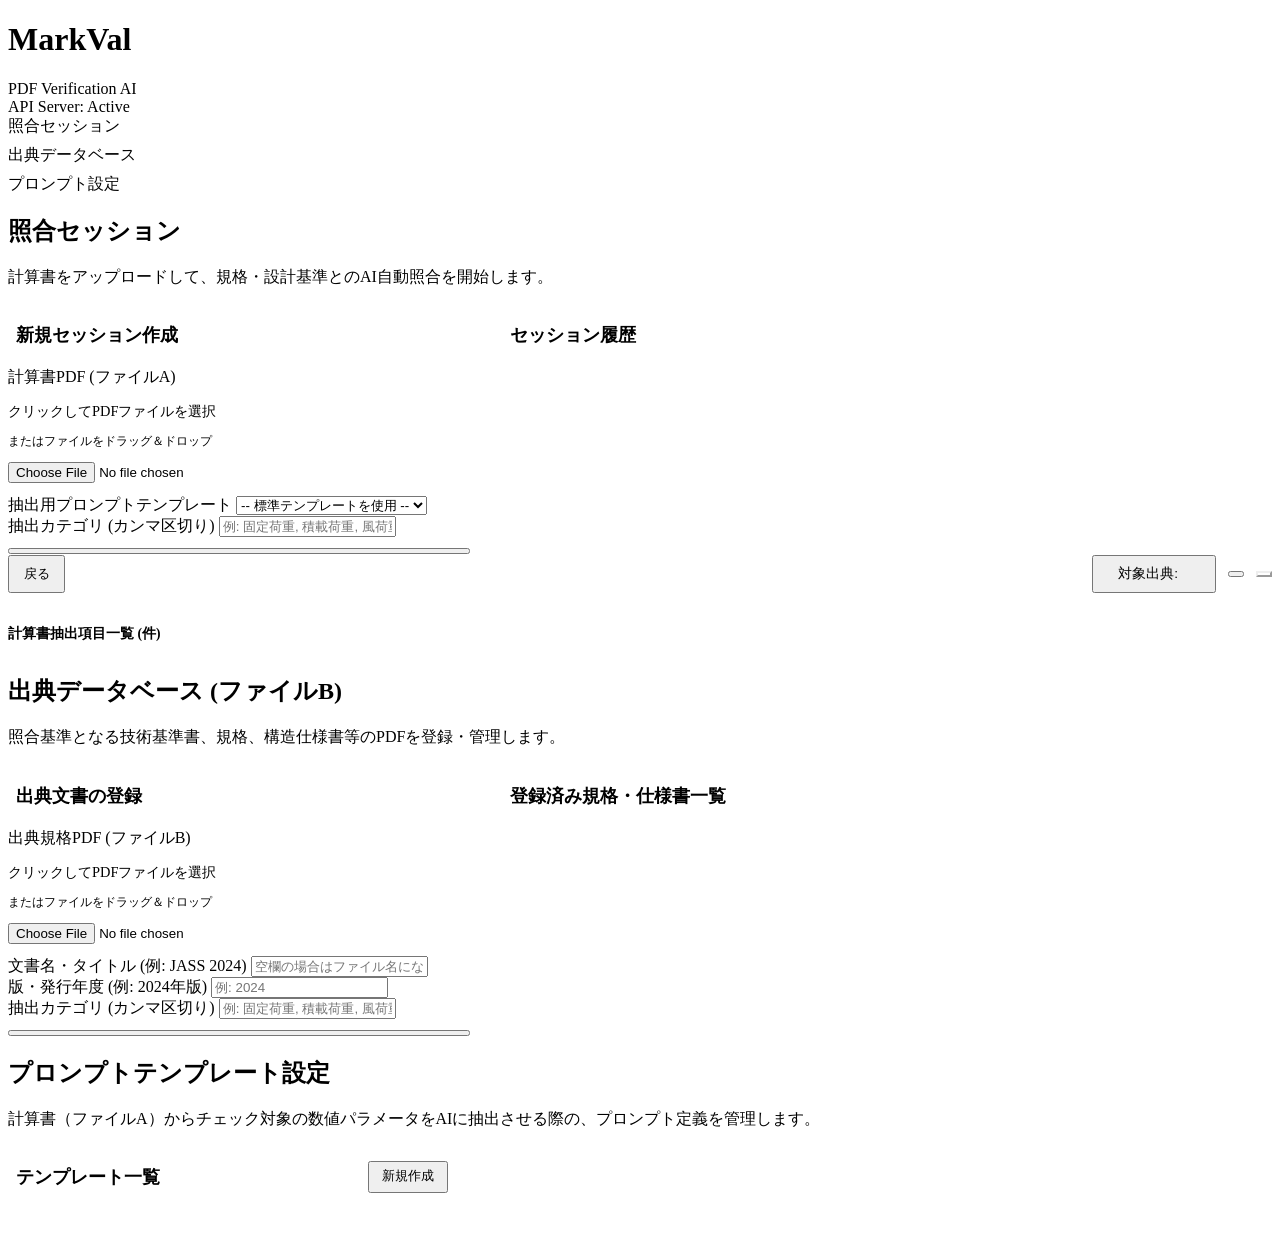
==== commit f0a84bec: "feat: allow selecting specific source documents (File B) for matching" ====
--- a/backend/app/static/index.html
+++ b/backend/app/static/index.html
@@ -169,7 +169,36 @@
                         </div>
 
                         <!-- Top actions -->
-                        <div style="display: flex; gap: 0.75rem;">
+                        <div style="display: flex; gap: 0.75rem; align-items: center;">
+                            <!-- Source Document Multi-Select Filter -->
+                            <div style="position: relative;" x-data="{ open: false }" @click.outside="open = false">
+                                <button class="btn btn-secondary" style="padding: 0.5rem 1rem; font-size: 0.85rem; display: flex; align-items: center; gap: 0.5rem;" @click="open = !open">
+                                    <i class="fa-solid fa-filter"></i>
+                                    <span>対象出典: </span>
+                                    <strong x-text="matchingSourceDocIds.length === 0 ? 'すべて' : matchingSourceDocIds.length + '件選択中'" style="color: var(--accent-teal);"></strong>
+                                    <i class="fa-solid fa-chevron-down" style="font-size: 0.7rem; margin-left: 0.25rem;"></i>
+                                </button>
+                                <div x-show="open" class="dropdown-menu-custom" style="display: none;">
+                                    <div class="dropdown-header-custom">照合対象の出典文書</div>
+                                    <label class="dropdown-item-custom">
+                                        <input type="checkbox" :checked="matchingSourceDocIds.length === 0" @change="matchingSourceDocIds = []">
+                                        <span>すべての登録文書 (デフォルト)</span>
+                                    </label>
+                                    <div style="border-bottom: 1px solid var(--border-glass); margin: 0.25rem 0;"></div>
+                                    <div style="max-height: 180px; overflow-y: auto; display: flex; flex-direction: column; gap: 0.25rem;">
+                                        <template x-for="doc in sourceDocs" :key="doc.id">
+                                            <label class="dropdown-item-custom">
+                                                <input type="checkbox" :value="doc.id" x-model="matchingSourceDocIds">
+                                                <div style="display: flex; flex-direction: column; min-width: 0;">
+                                                    <span x-text="doc.title || doc.filename" style="white-space: nowrap; overflow: hidden; text-overflow: ellipsis; font-weight: 500;"></span>
+                                                    <span x-text="'v' + doc.version" style="font-size: 0.7rem; color: var(--text-muted);" x-show="doc.version"></span>
+                                                </div>
+                                            </label>
+                                        </template>
+                                    </div>
+                                </div>
+                            </div>
+
                             <!-- Run Match button -->
                             <button class="btn btn-primary" @click="runMatching" :disabled="loading.matching || checkItems.length === 0">
                                 <template x-if="!loading.matching">
